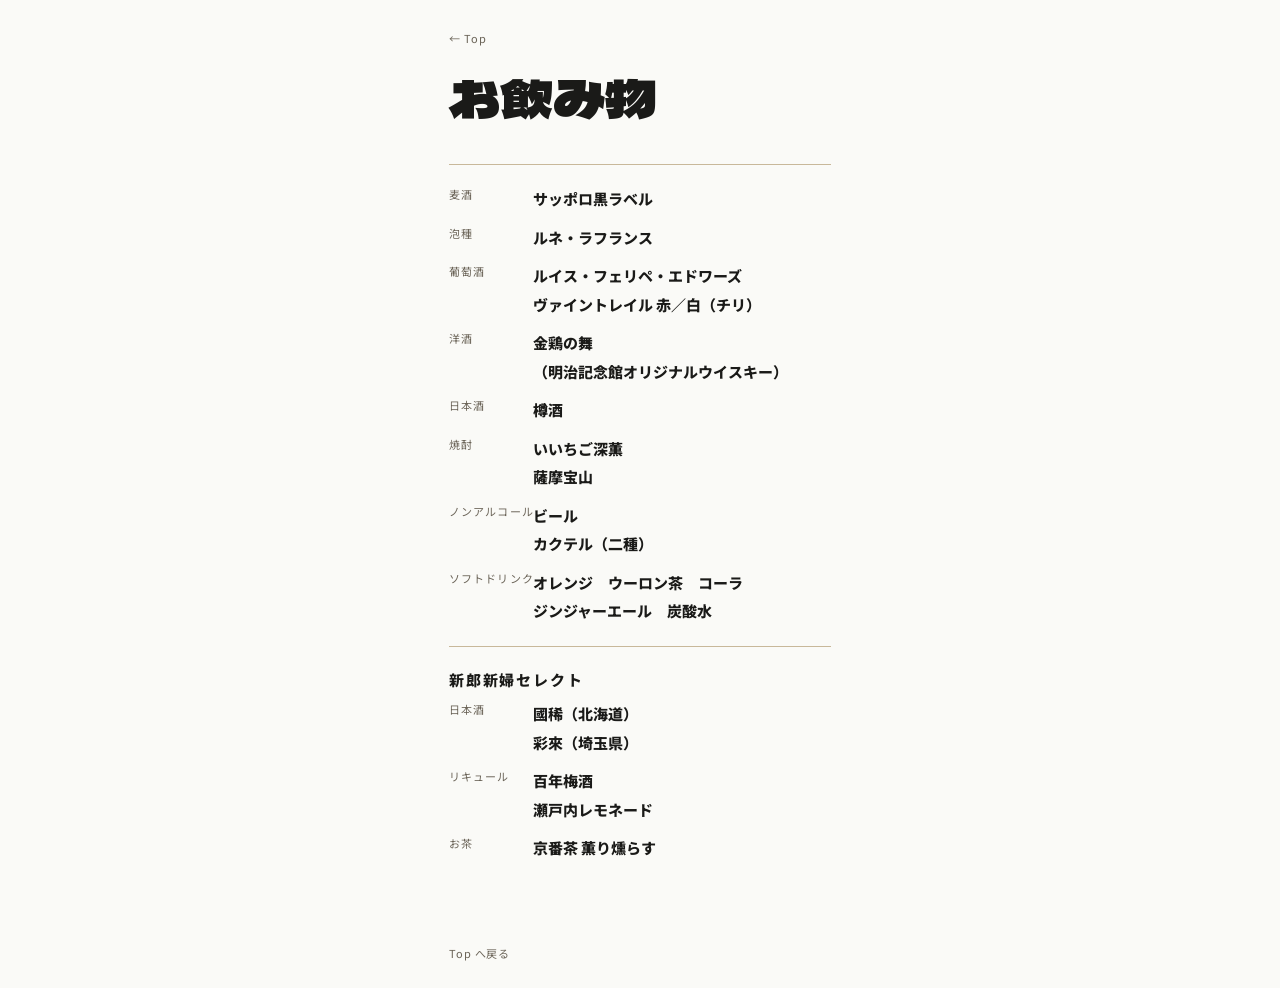
==== drinks.html @ 285c28f4 "Initial wedding site" ====
<!DOCTYPE html>
<html lang="ja">
<head>
  <meta charset="UTF-8">
  <meta name="viewport" content="width=device-width, initial-scale=1, viewport-fit=cover">
  <meta name="theme-color" content="#FAFAF7">
  <title>龍之介と智華の結婚式</title>
  <meta property="og:type" content="website">
  <meta property="og:site_name" content="龍之介と智華の結婚式">
  <meta property="og:title" content="龍之介と智華の結婚式">
  <meta property="og:description" content="富山 龍之介 · 塩田 智華　2026.04.18">
  <meta property="og:image" content="https://10380r.github.io/ryunosuke-tomoka-wedding/ogp.png">
  <meta property="og:url" content="https://10380r.github.io/ryunosuke-tomoka-wedding/">
  <meta property="og:locale" content="ja_JP">
  <meta name="twitter:card" content="summary_large_image">
  <meta name="twitter:title" content="龍之介と智華の結婚式">
  <meta name="twitter:description" content="富山 龍之介 · 塩田 智華　2026.04.18">
  <meta name="twitter:image" content="https://10380r.github.io/ryunosuke-tomoka-wedding/ogp.png">
  <link rel="preconnect" href="https://fonts.googleapis.com">
  <link rel="preconnect" href="https://fonts.gstatic.com" crossorigin>
  <link href="https://fonts.googleapis.com/css2?family=Cormorant+Garamond:wght@300;400&amp;family=Dela+Gothic+One&amp;family=Noto+Sans+JP:wght@300;400;800&amp;family=Noto+Serif+JP:wght@400;700&amp;display=swap" rel="stylesheet">
  <link rel="stylesheet" href="styles.css">
  <script src="app.js" defer></script>
</head>
<body data-page="detail">
  <main class="page-frame">
    <header class="page-top">
      <a class="back-link" href="index.html" data-nav>← Top</a>
    </header>

    <section class="content-block">
      <div class="section-head">
        <h1 class="section-title">お飲み物</h1>
      </div>

      <div class="drink-stream">
        <section class="drink-block stagger-item">
          <div class="drink-table">
            <div class="drink-row">
              <div class="drink-label">麦酒</div>
              <div class="drink-items">サッポロ黒ラベル</div>
            </div>
            <div class="drink-row">
              <div class="drink-label">泡種</div>
              <div class="drink-items">ルネ・ラフランス</div>
            </div>
            <div class="drink-row">
              <div class="drink-label">葡萄酒</div>
              <div class="drink-items">ルイス・フェリペ・エドワーズ
ヴァイントレイル 赤／白（チリ）</div>
            </div>
            <div class="drink-row">
              <div class="drink-label">洋酒</div>
              <div class="drink-items">金鶏の舞
（明治記念館オリジナルウイスキー）</div>
            </div>
            <div class="drink-row">
              <div class="drink-label">日本酒</div>
              <div class="drink-items">樽酒</div>
            </div>
            <div class="drink-row">
              <div class="drink-label">焼酎</div>
              <div class="drink-items">いいちご深薫
薩摩宝山</div>
            </div>
            <div class="drink-row">
              <div class="drink-label">ノンアルコール</div>
              <div class="drink-items">ビール
カクテル（二種）</div>
            </div>
            <div class="drink-row">
              <div class="drink-label">ソフトドリンク</div>
              <div class="drink-items">オレンジ　ウーロン茶　コーラ
ジンジャーエール　炭酸水</div>
            </div>
          </div>
        </section>

        <section class="drink-block stagger-item">
          <h2 class="entry-label">新郎新婦セレクト</h2>
          <div class="drink-table">
            <div class="drink-row">
              <div class="drink-label">日本酒</div>
              <div class="drink-items">國稀（北海道）
彩來（埼玉県）</div>
            </div>
            <div class="drink-row">
              <div class="drink-label">リキュール</div>
              <div class="drink-items">百年梅酒
瀬戸内レモネード</div>
            </div>
            <div class="drink-row">
              <div class="drink-label">お茶</div>
              <div class="drink-items">京番茶 薫り燻らす</div>
            </div>
          </div>
        </section>
      </div>
    </section>

    <footer class="footer-nav">
      <a class="footer-home" href="index.html" data-nav>Top へ戻る</a>
    </footer>
  </main>
</body>
</html>
---- styles.css ----
:root {
  --bg: #FAFAF7;
  --ink: #1A1A18;
  --rule: #C8B89A;
  --sub: #6B6458;
  --phone-width: 430px;
  --reveal: cubic-bezier(0.16, 1, 0.3, 1);
}

* {
  box-sizing: border-box;
}

html {
  background: var(--bg);
  -webkit-text-size-adjust: 100%;
}

body {
  margin: 0;
  min-height: 100vh;
  min-height: 100svh;
  background: var(--bg);
  color: var(--ink);
  font-family: "Noto Sans JP", sans-serif;
  font-size: 15px;
  font-weight: 400;
  line-height: 1.7;
  -webkit-font-smoothing: antialiased;
  text-rendering: optimizeLegibility;
}

body.intro-active {
  overflow: hidden;
}

a {
  color: inherit;
  text-decoration: none;
}

button,
input,
select,
textarea {
  font: inherit;
}

.loading-screen {
  position: fixed;
  inset: 0;
  z-index: 100;
  display: grid;
  place-items: center;
  background: var(--ink);
  transition: opacity 0.8s ease, visibility 0.8s ease;
}

.loading-screen.is-hidden {
  opacity: 0;
  visibility: hidden;
  pointer-events: none;
}

.loading-dots {
  display: flex;
  align-items: center;
  gap: 20px;
}

.loading-dot {
  width: 8px;
  height: 8px;
  border-radius: 999px;
  background: var(--rule);
  opacity: 0;
  animation: tonePulse 0.3s linear forwards;
}

.loading-dot:nth-child(1) {
  animation-delay: 0.55s;
}

.loading-dot:nth-child(2) {
  animation-delay: 1.55s;
}

.loading-dot:nth-child(3) {
  animation-delay: 2.55s;
}

.loading-dot:nth-child(4) {
  width: 12px;
  height: 12px;
  background: var(--bg);
  animation-delay: 3.55s;
}

@keyframes tonePulse {
  0% {
    opacity: 0;
    transform: scale(0.92);
  }

  50% {
    opacity: 1;
    transform: scale(1);
  }

  100% {
    opacity: 0;
    transform: scale(0.96);
  }
}

.page-frame {
  width: min(100%, var(--phone-width));
  min-height: 100vh;
  min-height: 100svh;
  margin: 0 auto;
  padding:
    calc(24px + env(safe-area-inset-top, 0px))
    24px
    calc(24px + env(safe-area-inset-bottom, 0px));
  clip-path: inset(0 0 100% 0);
  transition: clip-path 0.6s var(--reveal);
}

body.is-loaded .page-frame {
  clip-path: inset(0 0 0 0);
}

body.is-leaving .page-frame {
  clip-path: inset(0 0 100% 0);
}

.page-home {
  display: flex;
  align-items: center;
}

.wedding-meta {
  position: fixed;
  top: calc(18px + env(safe-area-inset-top, 0px));
  left: 20px;
}

.wedding-names {
  margin: 0;
  color: var(--ink);
  font-family: "Dela Gothic One", sans-serif;
  font-size: 18px;
  font-weight: 400;
  letter-spacing: 0.01em;
  line-height: 1.4;
}

.wedding-date {
  margin: 0;
  color: var(--sub);
  font-family: "Dela Gothic One", sans-serif;
  font-size: 11px;
  font-weight: 400;
  letter-spacing: 0.06em;
  line-height: 1.5;
}

.page-top {
  margin-bottom: 20px;
}

.back-link,
.detail-back,
.footer-home,
.page-note,
.timeline-note,
.seat-layout-note,
.seat-direction,
.seat-arrangement-note {
  color: var(--sub);
  font-family: "Noto Sans JP", sans-serif;
  font-size: 11px;
  font-weight: 400;
  letter-spacing: 0.08em;
}

.content-block {
  min-width: 0;
}

.section-head {
  margin-bottom: 40px;
}

.page-title,
.section-title,
.index-name {
  margin: 0;
  color: var(--ink);
  font-family: "Dela Gothic One", sans-serif;
  font-size: 52px;
  font-weight: 400;
  line-height: 1.05;
}

.index-nav {
  width: 100%;
}

.index-link {
  display: grid;
  grid-template-columns: 1fr auto;
  align-items: center;
  padding: 20px 0;
  border-bottom: 1px solid var(--rule);
}

.index-link:first-child {
  border-top: 1px solid var(--rule);
}

.timeline {
  position: relative;
}

.timeline::before {
  content: "";
  position: absolute;
  top: 26px;
  bottom: 26px;
  left: 65px;
  width: 1px;
  background: var(--rule);
}

.timeline-item {
  display: grid;
  grid-template-columns: 44px 22px minmax(0, 1fr);
  align-items: center;
  column-gap: 10px;
  padding: 20px 0;
}

.timeline-time,
.entry-label,
.drink-label {
  color: var(--sub);
  font-family: "Noto Sans JP", sans-serif;
  font-size: 11px;
  font-weight: 400;
  letter-spacing: 0.1em;
  white-space: nowrap;
}

.timeline-time {
  font-variant-numeric: tabular-nums;
}

.timeline-marker {
  position: relative;
  min-height: 100%;
}

.timeline-marker::before {
  content: "";
  position: absolute;
  top: 50%;
  left: 50%;
  width: 7px;
  height: 7px;
  border-radius: 999px;
  border: 1px solid var(--rule);
  background: var(--bg);
  transform: translate(-50%, -50%);
}

.timeline-body,
.entry-copy,
.drink-items {
  color: var(--ink);
  font-family: "Noto Sans JP", sans-serif;
  font-size: 15px;
  font-weight: 800;
  line-height: 1.9;
}

.timeline-body {
  word-break: keep-all;
  overflow-wrap: break-word;
  hyphens: none;
}

.timeline-note {
  display: block;
  margin-top: 4px;
}

.stream-entry,
.drink-block {
  padding: 20px 0;
  border-top: 1px solid var(--rule);
}

.entry-label {
  margin: 0 0 8px;
  letter-spacing: 0.12em;
}

.drink-block .entry-label {
  color: var(--ink);
  font-size: 15px;
  font-weight: 800;
}

.entry-copy,
.drink-items {
  margin: 0;
  white-space: pre-line;
}

.drink-table {
  display: grid;
  gap: 10px;
}

.drink-row {
  display: grid;
  grid-template-columns: 72px minmax(0, 1fr);
  column-gap: 12px;
  align-items: start;
}

.seat-switcher {
  position: relative;
  display: grid;
  grid-template-columns: minmax(0, 1fr);
  overflow: hidden;
}

.seat-layout,
.seat-detail {
  grid-area: 1 / 1;
  width: 100%;
  min-width: 0;
  transition: transform 0.4s var(--reveal), visibility 0.4s step-end;
}

.seat-layout {
  transform: translateX(0);
}

.seat-detail {
  visibility: hidden;
  transform: translateX(100%);
}

.seat-switcher.is-detail-view .seat-layout {
  transform: translateX(-100%);
  pointer-events: none;
}

.seat-switcher.is-detail-view .seat-detail {
  visibility: visible;
  transform: translateX(0);
  transition-timing-function: var(--reveal), step-start;
}

.seat-switcher:not(.is-detail-view) .seat-detail {
  pointer-events: none;
}

.seat-layout-note {
  margin: 0 0 16px;
  letter-spacing: 0.06em;
  text-align: left;
}

.seat-map {
  display: block;
  width: 100%;
  height: auto;
  font-family: "Noto Sans JP", sans-serif;
  font-size: 13px;
}

.hall-outline {
  vector-effect: non-scaling-stroke;
}

.table-shape {
  transition: stroke-width 0.15s ease;
}

.seat-zone {
  cursor: pointer;
  outline: none;
}

.seat-map-label,
.couple-label {
  fill: var(--ink);
  font-family: "Noto Sans JP", sans-serif;
  font-size: 13px;
  font-weight: 400;
  letter-spacing: 0;
}

@media (hover: hover) {
  .seat-zone:hover .table-shape {
    stroke-width: 2;
  }
}

.seat-zone:focus-visible .table-shape,
.seat-zone:focus .table-shape,
.seat-zone:active .table-shape {
  stroke-width: 2;
}

.detail-back {
  appearance: none;
  border: 0;
  padding: 0;
  background: transparent;
  cursor: pointer;
}

.seat-direction {
  margin: 12px 0 0;
  text-align: center;
}

.seat-arrangement-note {
  margin: 6px 0 0;
  text-align: center;
}

.seat-detail-title {
  margin: 20px 0 4px;
  color: var(--ink);
  font-family: "Dela Gothic One", sans-serif;
  font-size: 24px;
  font-weight: 400;
  line-height: 1.2;
  word-break: keep-all;
  overflow-wrap: anywhere;
  letter-spacing: -0.01em;
}

.seat-grid {
  display: grid;
  grid-template-columns: repeat(2, 1fr);
  gap: 0;
  margin-top: 20px;
  border-top: 1px solid var(--rule);
}

.seat-unit {
  min-height: auto;
  padding: 12px 10px;
  border-bottom: 1px solid var(--rule);
  clip-path: inset(0 0 100% 0);
  animation: seatReveal 0.34s var(--reveal) forwards;
}

.seat-unit:nth-child(odd) {
  border-right: 1px solid var(--rule);
}

.seat-unit.is-empty {
  animation: none;
  clip-path: inset(0 0 0 0);
}

.seat-name-row {
  display: flex;
  flex-wrap: wrap;
  align-items: baseline;
  gap: 4px;
}

.seat-name {
  color: var(--ink);
  font-family: "Noto Serif JP", serif;
  font-size: 17px;
  font-weight: 400;
  line-height: 1.5;
}

.seat-honorific {
  color: var(--sub);
  font-family: "Noto Sans JP", sans-serif;
  font-size: 11px;
  font-weight: 400;
}

@keyframes seatReveal {
  from {
    clip-path: inset(0 0 100% 0);
  }

  to {
    clip-path: inset(0 0 0 0);
  }
}

.footer-nav {
  margin-top: 56px;
}

.footer-home {
  display: inline-block;
}

.stagger-item {
  clip-path: inset(0 0 100% 0);
  opacity: 0.999;
  transition: clip-path 0.42s var(--reveal);
  transition-delay: var(--delay, 0s);
}

body.is-loaded .stagger-item {
  clip-path: inset(0 0 0 0);
}

body.is-leaving .stagger-item {
  transition-delay: 0s;
}

@media (prefers-reduced-motion: reduce) {
  *,
  *::before,
  *::after {
    animation-duration: 0.01ms !important;
    animation-iteration-count: 1 !important;
    transition-duration: 0.01ms !important;
  }

  .page-frame,
  .stagger-item,
  .seat-unit {
    clip-path: inset(0 0 0 0);
  }
}
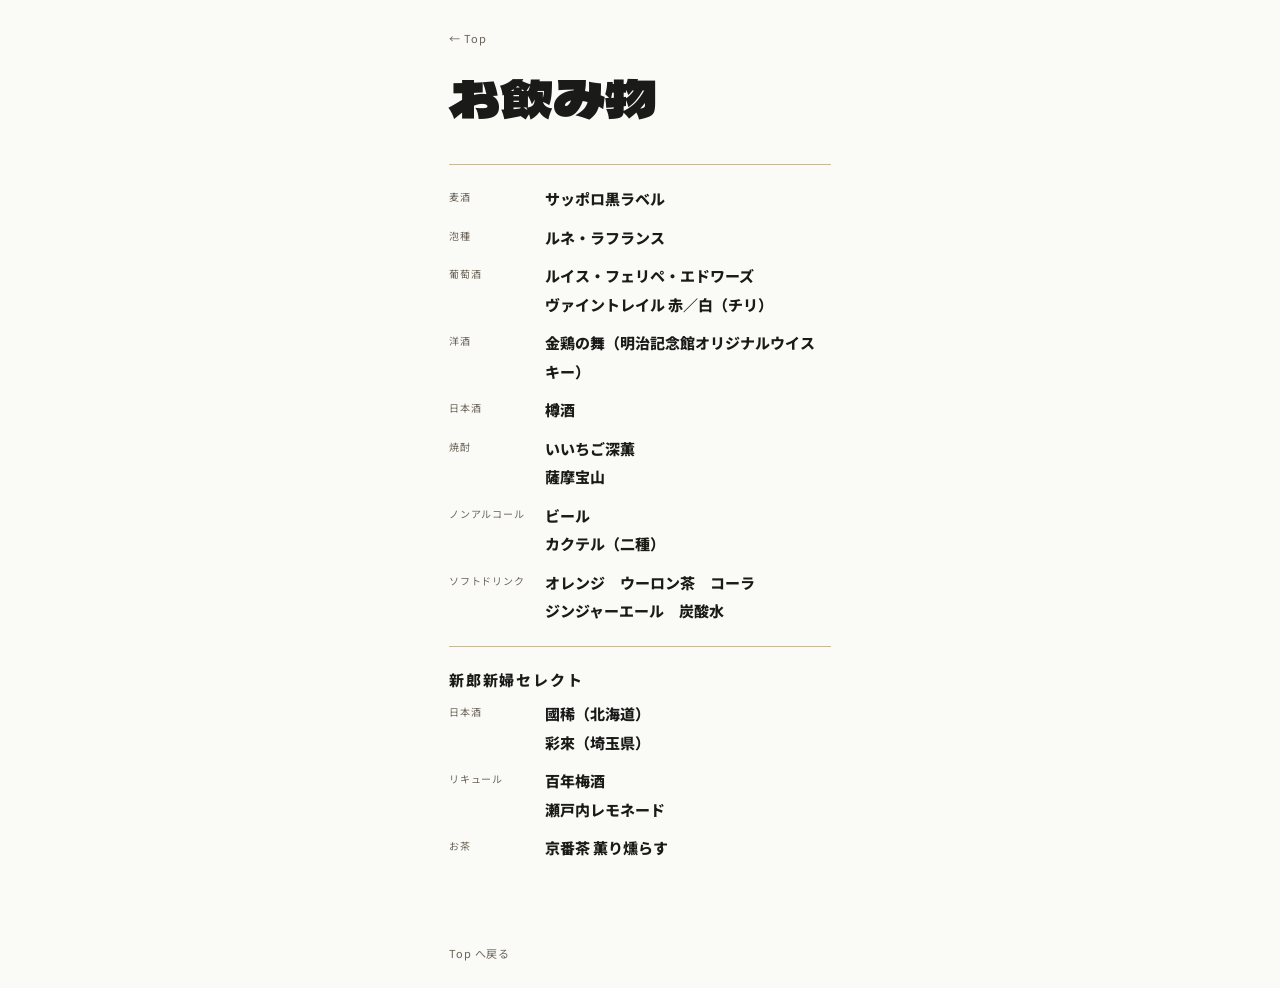
==== commit e82f1afb: "Tighten line breaks across pages" ====
--- a/drinks.html
+++ b/drinks.html
@@ -51,8 +51,7 @@
             </div>
             <div class="drink-row">
               <div class="drink-label">洋酒</div>
-              <div class="drink-items">金鶏の舞
-（明治記念館オリジナルウイスキー）</div>
+              <div class="drink-items">金鶏の舞（明治記念館オリジナルウイスキー）</div>
             </div>
             <div class="drink-row">
               <div class="drink-label">日本酒</div>
--- a/styles.css
+++ b/styles.css
@@ -285,9 +285,9 @@
 }
 
 .timeline-body {
-  word-break: keep-all;
-  overflow-wrap: break-word;
-  hyphens: none;
+  word-break: normal;
+  overflow-wrap: anywhere;
+  line-break: strict;
 }
 
 .timeline-note {
@@ -312,10 +312,34 @@
   font-weight: 800;
 }
 
-.entry-copy,
+.entry-copy {
+  margin: 0;
+  white-space: normal;
+}
+
 .drink-items {
   margin: 0;
   white-space: pre-line;
+  word-break: normal;
+  overflow-wrap: anywhere;
+  line-break: strict;
+}
+
+.dish-list {
+  margin: 0;
+  padding: 0;
+  list-style: none;
+  display: grid;
+  grid-template-columns: repeat(2, minmax(0, 1fr));
+  gap: 6px 16px;
+}
+
+.dish-list li {
+  color: var(--ink);
+  font-family: "Noto Sans JP", sans-serif;
+  font-size: 14px;
+  font-weight: 800;
+  line-height: 1.6;
 }
 
 .drink-table {
@@ -325,8 +349,8 @@
 
 .drink-row {
   display: grid;
-  grid-template-columns: 72px minmax(0, 1fr);
-  column-gap: 12px;
+  grid-template-columns: 80px minmax(0, 1fr);
+  column-gap: 16px;
   align-items: start;
 }
 
@@ -375,46 +399,80 @@
   text-align: left;
 }
 
-.seat-map {
-  display: block;
+.floor-map {
+  border: 1px solid var(--rule);
+  padding: 20px 16px 24px;
+  display: flex;
+  flex-direction: column;
+  gap: 16px;
+}
+
+.floor-couple {
   width: 100%;
-  height: auto;
+  padding: 14px;
+  background: var(--ink);
+  color: var(--bg);
   font-family: "Noto Sans JP", sans-serif;
   font-size: 13px;
-}
-
-.hall-outline {
-  vector-effect: non-scaling-stroke;
-}
-
-.table-shape {
-  transition: stroke-width 0.15s ease;
-}
-
-.seat-zone {
+  font-weight: 400;
+  letter-spacing: 0.1em;
+  text-align: center;
+}
+
+.floor-grid {
+  display: grid;
+  grid-template-columns: repeat(2, 1fr);
+  gap: 12px;
+  align-items: stretch;
+}
+
+.floor-grid--family {
+  margin-top: 8px;
+}
+
+.floor-card {
+  appearance: none;
+  border: 1px solid var(--rule);
+  border-radius: 4px;
+  background: rgba(200, 184, 154, 0.12);
+  color: var(--ink);
+  font-family: "Noto Sans JP", sans-serif;
+  font-size: 12px;
+  font-weight: 400;
+  letter-spacing: 0.04em;
+  line-height: 1.6;
+  text-align: center;
+  word-break: keep-all;
+  overflow-wrap: anywhere;
+  padding: 0 10px;
   cursor: pointer;
-  outline: none;
-}
-
-.seat-map-label,
-.couple-label {
-  fill: var(--ink);
-  font-family: "Noto Sans JP", sans-serif;
-  font-size: 13px;
-  font-weight: 400;
-  letter-spacing: 0;
-}
-
-@media (hover: hover) {
-  .seat-zone:hover .table-shape {
-    stroke-width: 2;
-  }
-}
-
-.seat-zone:focus-visible .table-shape,
-.seat-zone:focus .table-shape,
-.seat-zone:active .table-shape {
-  stroke-width: 2;
+  height: 90px;
+  display: flex;
+  align-items: center;
+  justify-content: center;
+  transition: background 0.15s ease, border-color 0.15s ease;
+}
+
+.floor-card--tall {
+  grid-row: span 2;
+  height: calc(90px * 2 + 12px);
+  font-size: 11px;
+  letter-spacing: 0.02em;
+  word-break: normal;
+  overflow-wrap: break-word;
+  line-break: strict;
+  white-space: normal;
+  hyphens: none;
+}
+
+.floor-card:active,
+.floor-card:focus-visible {
+  background: rgba(200, 184, 154, 0.28);
+  border-color: var(--ink);
+}
+
+.floor-spacer {
+  min-height: 0;
 }
 
 .detail-back {
@@ -479,6 +537,11 @@
   gap: 4px;
 }
 
+.seat-name-honorific {
+  display: inline;
+  white-space: nowrap;
+}
+
 .seat-name {
   color: var(--ink);
   font-family: "Noto Serif JP", serif;
@@ -492,6 +555,14 @@
   font-family: "Noto Sans JP", sans-serif;
   font-size: 11px;
   font-weight: 400;
+}
+
+.drink-label {
+  overflow: hidden;
+  text-overflow: ellipsis;
+  font-size: 10px;
+  letter-spacing: 0.08em;
+  padding-top: 3px;
 }
 
 @keyframes seatReveal {
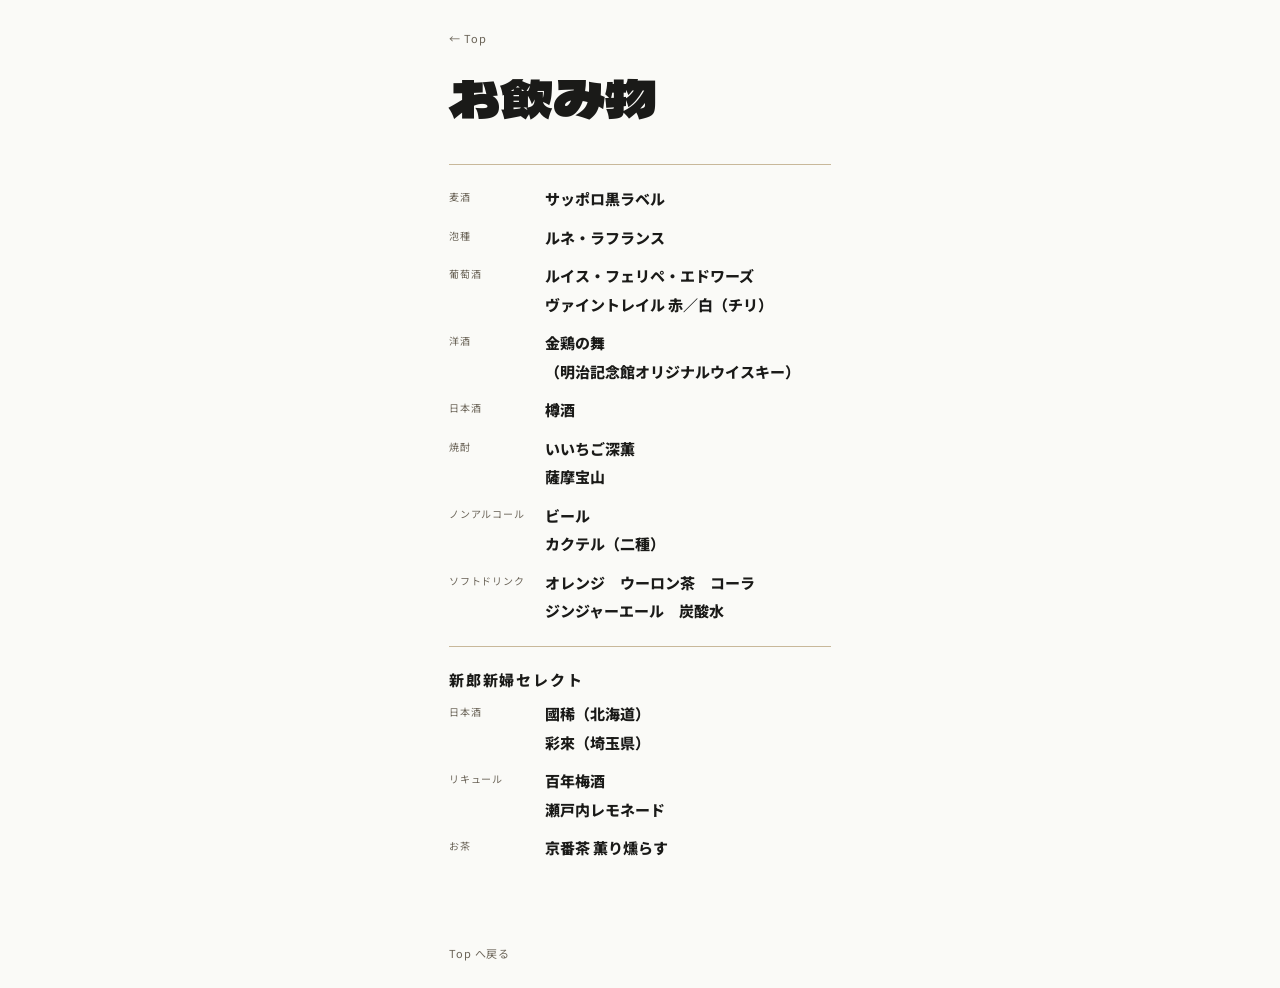
==== commit ba94302c: "Refine content line breaks" ====
--- a/drinks.html
+++ b/drinks.html
@@ -51,7 +51,7 @@
             </div>
             <div class="drink-row">
               <div class="drink-label">洋酒</div>
-              <div class="drink-items">金鶏の舞（明治記念館オリジナルウイスキー）</div>
+              <div class="drink-items">金鶏の舞<br>（明治記念館<wbr>オリジナルウイスキー）</div>
             </div>
             <div class="drink-row">
               <div class="drink-label">日本酒</div>
--- a/styles.css
+++ b/styles.css
@@ -321,7 +321,7 @@
   margin: 0;
   white-space: pre-line;
   word-break: normal;
-  overflow-wrap: anywhere;
+  overflow-wrap: break-word;
   line-break: strict;
 }
 
@@ -408,12 +408,15 @@
 }
 
 .floor-couple {
-  width: 100%;
-  padding: 14px;
+  width: fit-content;
+  min-width: 168px;
+  max-width: 100%;
+  padding: 10px 16px;
+  align-self: center;
   background: var(--ink);
   color: var(--bg);
   font-family: "Noto Sans JP", sans-serif;
-  font-size: 13px;
+  font-size: 12px;
   font-weight: 400;
   letter-spacing: 0.1em;
   text-align: center;
@@ -532,13 +535,14 @@
 
 .seat-name-row {
   display: flex;
-  flex-wrap: wrap;
+  flex-wrap: nowrap;
   align-items: baseline;
   gap: 4px;
 }
 
 .seat-name-honorific {
-  display: inline;
+  display: inline-flex;
+  align-items: baseline;
   white-space: nowrap;
 }
 
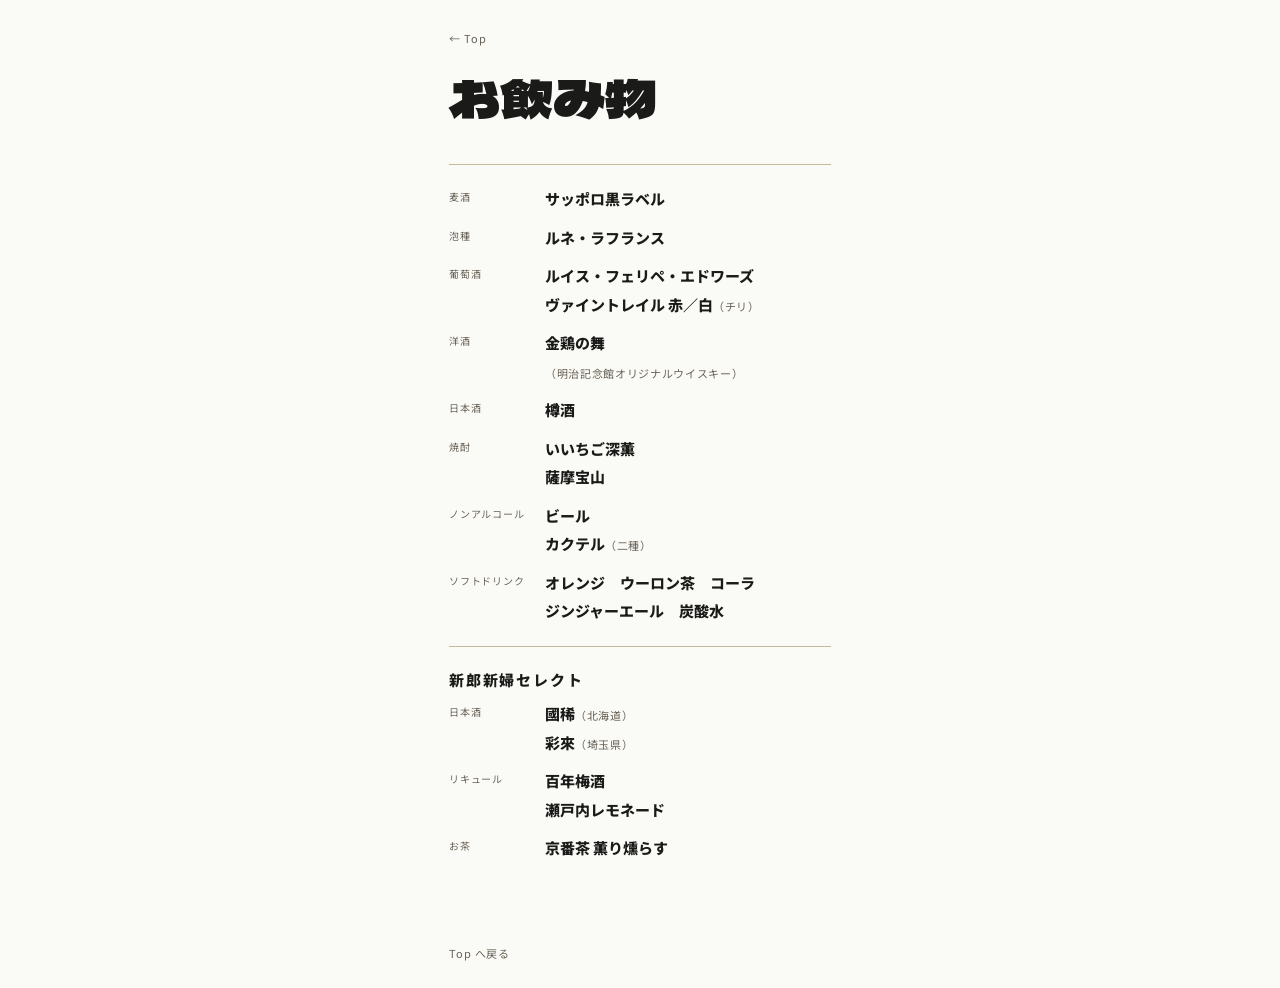
==== commit 2235efee: "Style supplemental schedule and drink text" ====
--- a/drinks.html
+++ b/drinks.html
@@ -47,11 +47,11 @@
             <div class="drink-row">
               <div class="drink-label">葡萄酒</div>
               <div class="drink-items">ルイス・フェリペ・エドワーズ
-ヴァイントレイル 赤／白（チリ）</div>
+ヴァイントレイル 赤／白<span class="drink-meta">（チリ）</span></div>
             </div>
             <div class="drink-row">
               <div class="drink-label">洋酒</div>
-              <div class="drink-items">金鶏の舞<br>（明治記念館<wbr>オリジナルウイスキー）</div>
+              <div class="drink-items">金鶏の舞<br><span class="drink-meta">（明治記念館<wbr>オリジナルウイスキー）</span></div>
             </div>
             <div class="drink-row">
               <div class="drink-label">日本酒</div>
@@ -65,7 +65,7 @@
             <div class="drink-row">
               <div class="drink-label">ノンアルコール</div>
               <div class="drink-items">ビール
-カクテル（二種）</div>
+カクテル<span class="drink-meta">（二種）</span></div>
             </div>
             <div class="drink-row">
               <div class="drink-label">ソフトドリンク</div>
@@ -80,8 +80,8 @@
           <div class="drink-table">
             <div class="drink-row">
               <div class="drink-label">日本酒</div>
-              <div class="drink-items">國稀（北海道）
-彩來（埼玉県）</div>
+              <div class="drink-items">國稀<span class="drink-meta">（北海道）</span>
+彩來<span class="drink-meta">（埼玉県）</span></div>
             </div>
             <div class="drink-row">
               <div class="drink-label">リキュール</div>
--- a/styles.css
+++ b/styles.css
@@ -290,6 +290,15 @@
   line-break: strict;
 }
 
+.timeline-place {
+  color: var(--sub);
+  font-family: "Noto Sans JP", sans-serif;
+  font-size: 11px;
+  font-weight: 400;
+  letter-spacing: 0.06em;
+  line-height: 1.6;
+}
+
 .timeline-note {
   display: block;
   margin-top: 4px;
@@ -323,6 +332,15 @@
   word-break: normal;
   overflow-wrap: break-word;
   line-break: strict;
+}
+
+.drink-meta {
+  color: var(--sub);
+  font-family: "Noto Sans JP", sans-serif;
+  font-size: 11px;
+  font-weight: 400;
+  letter-spacing: 0.06em;
+  line-height: 1.6;
 }
 
 .dish-list {
